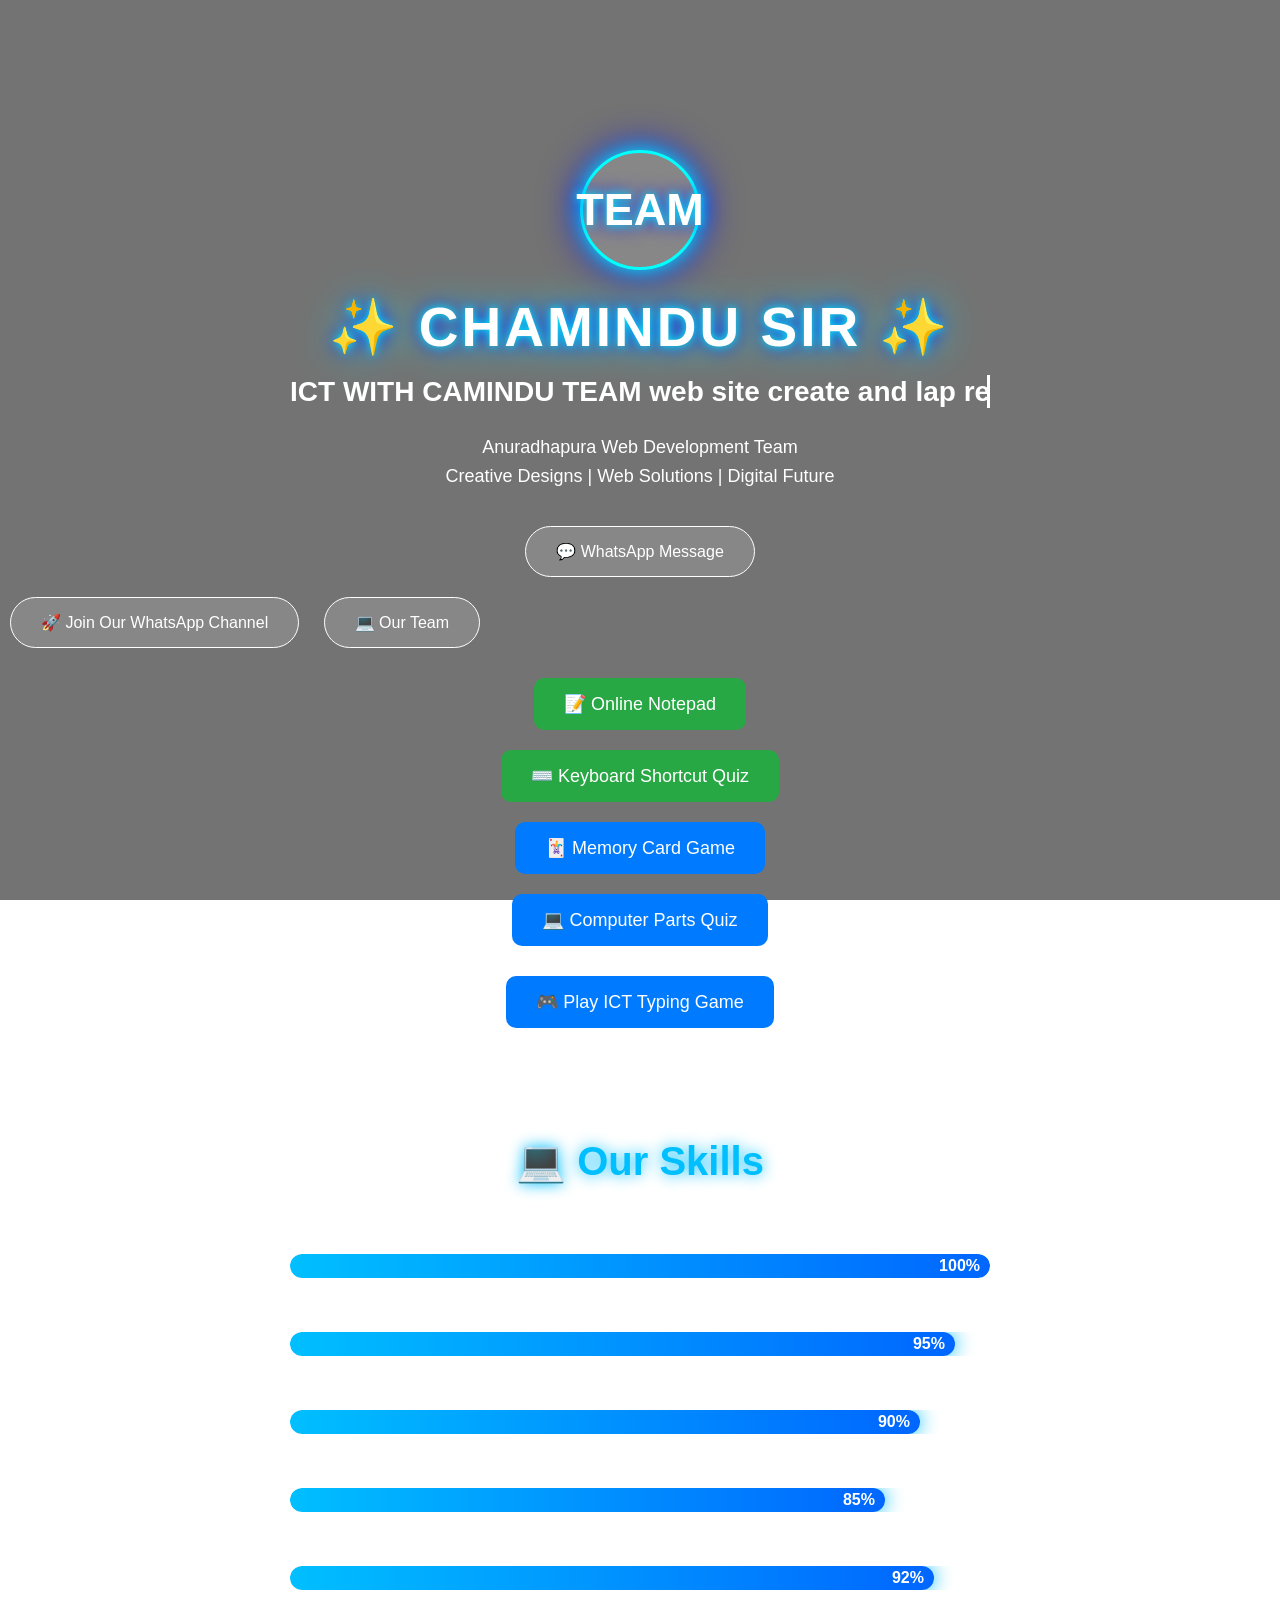
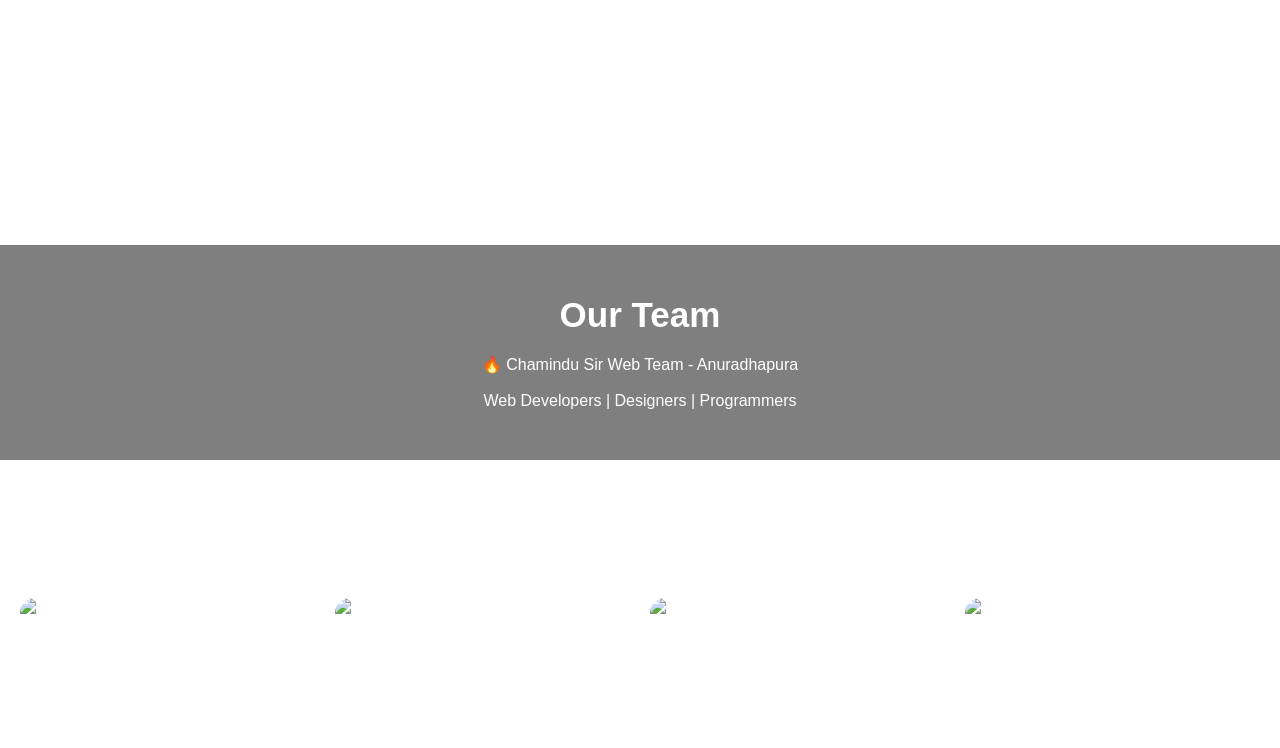
==== index.html @ 2dc6fceb "Update index.html" ====
<!DOCTYPE html>
<html lang="en">
<head>

<meta charset="UTF-8">
<meta name="viewport" content="width=device-width, initial-scale=1.0">

<title>ICT Chamindu Sir | Anuradhapura Web Team</title>

<link rel="stylesheet" href="style.css">

</head>


<body>


<!-- Background Video -->

<video autoplay muted loop id="bg-video">

<source src="https://files.catbox.moe/dityqg.mp4" type="video/mp4">

</video>


<div class="overlay"></div>



<div class="container">
    
    
    <div class="logo-circle">
    <span>TEAM</span>
    </div>

    <h1 class="logo-text">
        ✨ CHAMINDU SIR ✨
    </h1>

    <h2 class="typing">
        ICT WITH CAMINDU TEAM web site create and lap repearing other We Build Modern Websites 🚀
    </h2>

    <p>
        Anuradhapura Web Development Team
        <br>
        Creative Designs | Web Solutions | Digital Future
    </p>


    <div class="buttons">

        <a href="https://wa.me/94787940686?text=Hello%20Chamindu%20Sir" target="_blank">
            💬 WhatsApp Message
        </a>

    </div>

</div> 
  


<div class="buttons">


<a href="YOUR_WHATSAPP_CHANNEL_LINK" target="_blank">

🚀 Join Our WhatsApp Channel

</a>



<a href="#team">

💻 Our Team

</a>


</div>



</div>



    <div style="text-align:center; margin:20px;">
    <a href="notepad.html">
        <button style="background:#28a745;color:white;padding:15px 30px;border:none;border-radius:10px;font-size:18px;cursor:pointer;">
            📝 Online Notepad
        </button>
    </a>
    </div>



        <div style="text-align:center; margin:20px;">
    <a href="shortcut-quiz.html">
        <button style="background:#28a745;color:white;padding:15px 30px;border:none;border-radius:10px;font-size:18px;cursor:pointer;">
            ⌨️ Keyboard Shortcut Quiz
        </button>
    </a>
    </div>
    


    <div style="text-align: center; margin: 20px 0;">
    <a href="memory-game.html">
        <button style="
            background: #007bff;
            color: white;
            padding: 15px 30px;
            font-size: 18px;
            border: none;
            border-radius: 10px;
            cursor: pointer;">
            🃏 Memory Card Game
        </button>
    </a>
    </div>
    


    <div style="text-align:center; margin-top:20px;">
    <a href="computer-quiz.html">
        <button style="background:#007bff; color:white; padding:15px 30px; border:none; border-radius:10px; font-size:18px; cursor:pointer;">
            💻 Computer Parts Quiz
        </button>
    </a>
    </div>
    


    <div style="text-align:center; margin:30px 0;">
    <a href="typing-game.html">
        <button style="background:#007bff; color:white; border:none; padding:15px 30px; border-radius:10px; font-size:18px; cursor:pointer;">
            🎮 Play ICT Typing Game
        </button>
    </a>
    </div>



<!-- Skills Section -->

<section id="skills">

<h1>💻 Our Skills</h1>

<div class="skill">

<p>HTML</p>

<div class="bar">
<div class="fill html">100%</div>
</div>

</div>

<div class="skill">

<p>CSS</p>

<div class="bar">
<div class="fill css">95%</div>
</div>

</div>

<div class="skill">

<p>JavaScript</p>

<div class="bar">
<div class="fill js">90%</div>
</div>

</div>

<div class="skill">

<p>Node.js</p>

<div class="bar">
<div class="fill node">85%</div>
</div>

</div>

<div class="skill">

<p>UI / UX Design</p>

<div class="bar">
<div class="fill ui">92%</div>
</div>

</div>

    </section>

<section id="team">


<h2>Our Team</h2>


<p>

🔥 Chamindu Sir Web Team - Anuradhapura

<br><br>

Web Developers | Designers | Programmers

</p>


</section>





<script src="script.js"></script>

<!-- Portfolio Section -->

<section id="portfolio">

<h1>Our Portfolio</h1>

<div class="portfolio-grid">

<div class="portfolio-card">
<img src="images/web1.jpg" alt="Website 1">
<h3>Business Website</h3>
</div>

<div class="portfolio-card">
<img src="images/web2.jpg" alt="Website 2">
<h3>E-Commerce Website</h3>
</div>

<div class="portfolio-card">
<img src="images/web3.jpg" alt="Website 3">
<h3>Portfolio Website</h3>
</div>

<div class="portfolio-card">
<img src="images/web4.jpg" alt="Website 4">
<h3>School Website</h3>
</div>

</div>
    
</body>

  </html>
---- style.css ----
* {
    margin: 0;
    padding: 0;
    box-sizing: border-box;
    font-family: Arial, sans-serif;
}


body {
    min-height: 100vh;
    color: white;
    overflow-x: hidden;
}


/* Background Video */

#bg-video {
    position: fixed;
    top: 50%;
    left: 50%;
    width: auto;
    height: 100%;
    transform: translate(-50%, -50%);
    object-fit: cover;
    object-position: 50% center;
    z-index: -2;
}


/* Dark Overlay */

.overlay {
    position: fixed;
    width: 100%;
    height: 100%;
    background: rgba(0,0,0,0.55);
    z-index: -1;
}


/* Main Box */

.container {
    width: 90%;
    max-width: 700px;
    margin: auto;
    padding-top: 150px;
    text-align: center;
}


.container h1 {
    font-size: 55px;
    letter-spacing: 3px;
    animation: glow 2s infinite alternate;
}


.container h2 {
    margin-top: 15px;
    font-size: 28px;
}


.container p {
    margin: 25px 0;
    font-size: 18px;
    line-height: 1.6;
}


/* Buttons */

.buttons a {

    display: inline-block;
    text-decoration: none;
    color: white;

    background: rgba(255,255,255,0.15);

    padding: 15px 30px;
    margin: 10px;

    border-radius: 30px;

    backdrop-filter: blur(10px);

    border: 1px solid white;

    transition: 0.4s;
}


.buttons a:hover {

    background: white;
    color: black;

    transform: scale(1.08);

}


/* Team Section */

#team {

    margin-top: 150px;

    padding: 50px 20px;

    text-align: center;

    background: rgba(0,0,0,0.5);

}


#team h2 {

    font-size: 35px;
    margin-bottom: 20px;

}


/* Animation */

@keyframes glow {

    from {
        text-shadow: 0 0 10px cyan;
    }

    to {
        text-shadow: 0 0 30px blue;
    }

}



/* Mobile */

@media(max-width:600px){

    .container {
        padding-top: 120px;
    }


    .container h1 {

        font-size: 40px;

    }


    .container h2 {

        font-size: 22px;

    }


    .buttons a {

        width: 90%;

    }

}

.logo-text {

    font-size: 60px;
    font-weight: bold;

    color: white;

    text-shadow:
    0 0 10px cyan,
    0 0 20px blue,
    0 0 40px cyan;

    animation: neon 2s infinite alternate;

}


.typing {

    margin-top: 20px;
    font-size: 28px;

    overflow: hidden;
    white-space: nowrap;

    border-right: 3px solid white;

    animation:
    typing 4s steps(30) infinite,
    cursor .7s infinite;

}



@keyframes neon {

    from {

        transform: scale(1);

    }

    to {

        transform: scale(1.05);

    }

}



@keyframes typing {

    0% {

        width:0;

    }

    50% {

        width:100%;

    }

    100% {

        width:0;

    }

}


@keyframes cursor {

    50% {

        border-color:transparent;

    }

}



@media(max-width:600px){

.logo-text {

    font-size:40px;

}


.typing {

    font-size:20px;

}

}

.logo-circle {

    width:120px;
    height:120px;

    margin:0 auto 25px;

    border-radius:50%;

    display:flex;
    justify-content:center;
    align-items:center;

    background:rgba(255,255,255,0.15);

    border:3px solid cyan;

    backdrop-filter:blur(10px);

    box-shadow:
    0 0 20px cyan,
    0 0 40px blue;

    animation: floating 3s infinite ease-in-out;

}


.logo-circle span {

    font-size:45px;

    font-weight:bold;

    color:white;

    text-shadow:
    0 0 10px cyan,
    0 0 20px blue;

}



@keyframes floating {

    0% {

        transform:translateY(0);

    }


    50% {

        transform:translateY(-15px);

    }


    100% {

        transform:translateY(0);

    }

}

#portfolio{
    padding:80px 20px;
    text-align:center;
}

.portfolio-grid{
    display:grid;
    grid-template-columns:repeat(auto-fit,minmax(250px,1fr));
    gap:20px;
    margin-top:30px;
}

.portfolio-card{
    background:rgba(255,255,255,.1);
    border-radius:15px;
    overflow:hidden;
    cursor:pointer;
    transition:.4s;
}

.portfolio-card:hover{
    transform:scale(1.05);
}

.portfolio-card img{
    width:100%;
    display:block;
}

.portfolio-card h3{
    padding:15px;
}

.preview{
    display:none;
    position:fixed;
    inset:0;
    background:rgba(0,0,0,.95);
    justify-content:center;
    align-items:center;
    z-index:9999;
}

.preview img{
    max-width:90%;
    max-height:90%;
    border-radius:10px;
}

.close{
    position:absolute;
    top:20px;
    right:35px;
    font-size:45px;
    color:white;
    cursor:pointer;
        }

/* Skills Section */

#skills{

padding:80px 20px;

text-align:center;

}

#skills h1{

font-size:40px;

margin-bottom:40px;

color:#00bfff;

text-shadow:0 0 15px #00bfff;

}

.skill{

width:80%;

max-width:700px;

margin:25px auto;


}

.skill p{

margin-bottom:8px;

font-size:18px;

font-weight:bold;

color:white;

}

.bar{

width:100%;

height:24px;

background:rgba(255,255,255,.15);

border-radius:30px;

overflow:hidden;

}

.fill{

height:100%;

display:flex;

align-items:center;

justify-content:flex-end;

padding-right:10px;

font-weight:bold;

color:white;

background:linear-gradient(90deg,#00bfff,#0066ff);

border-radius:30px;

box-shadow:0 0 20px #00bfff;

}

.html{width:100%;}
.css{width:95%;}
.js{width:90%;}
.node{width:85%;}
.ui{width:92%;}
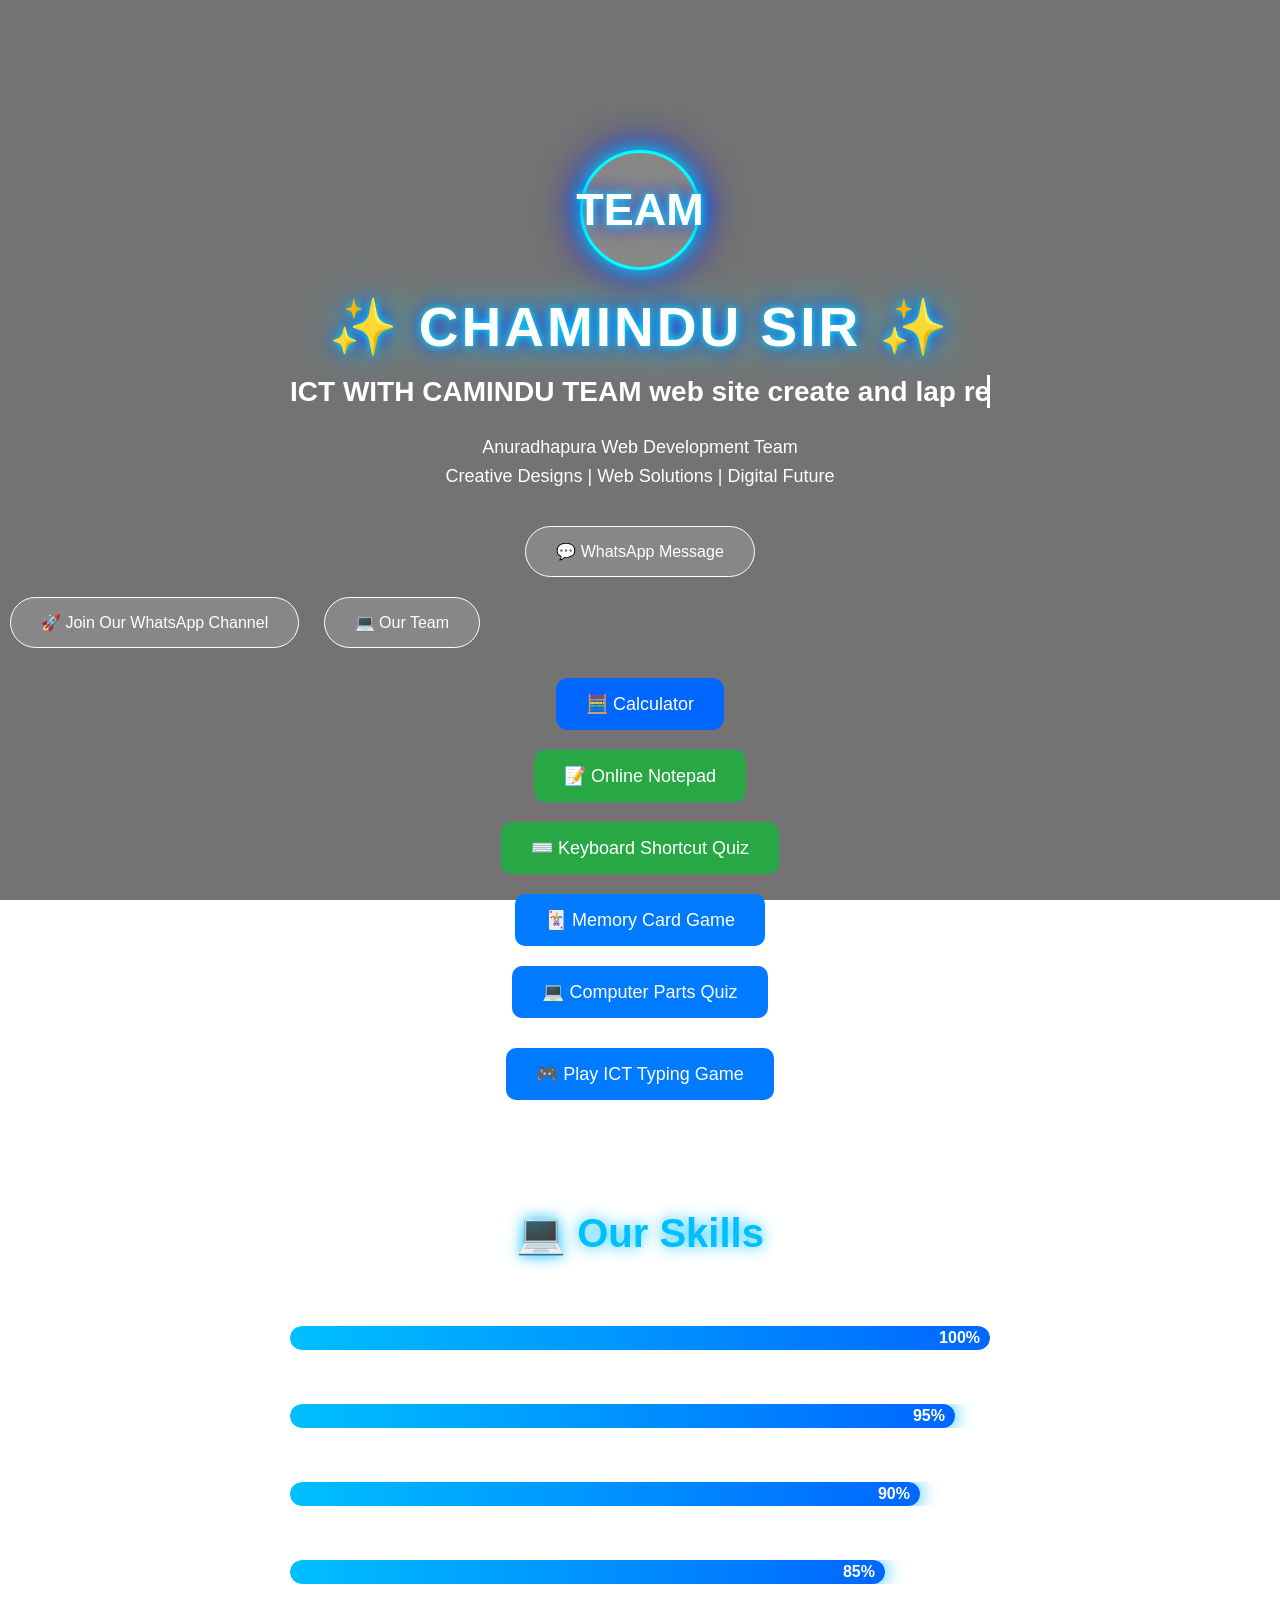
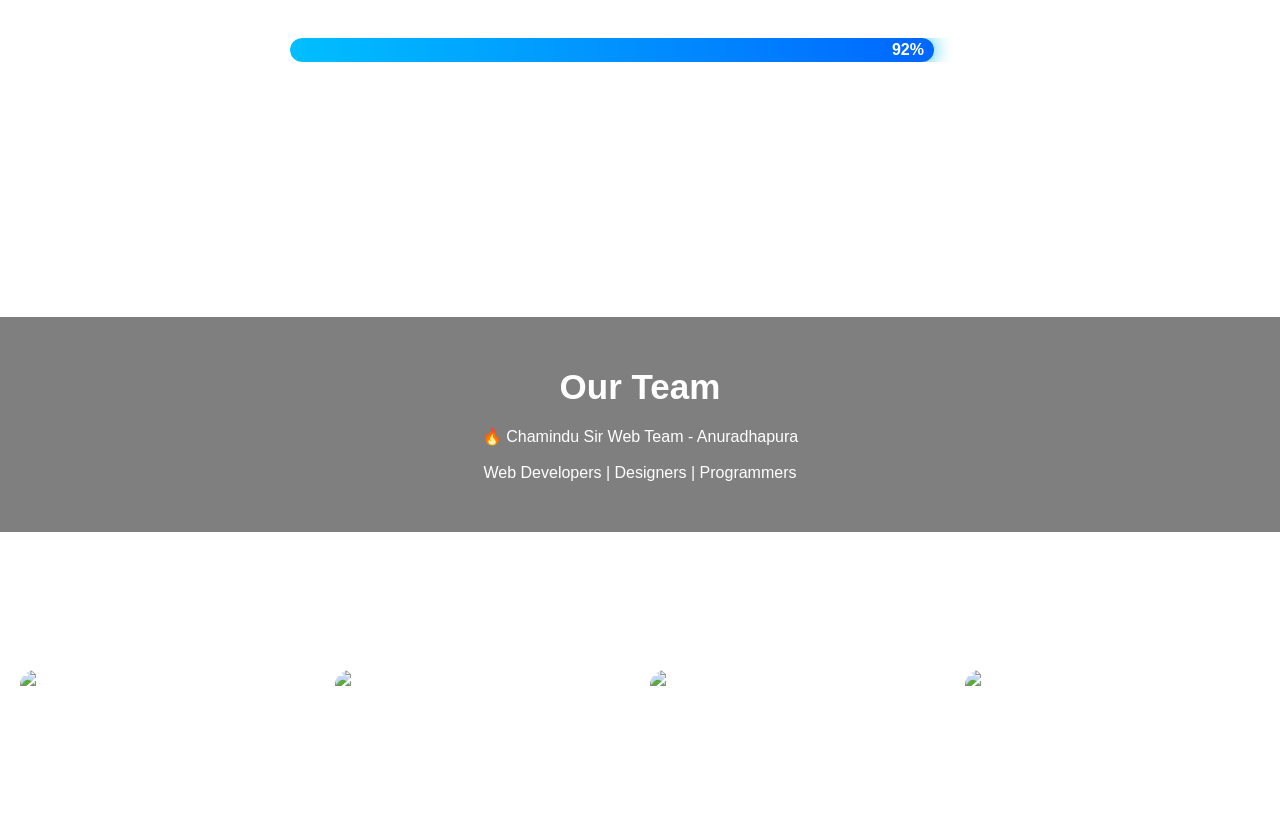
==== commit 56153790: "Update index.html" ====
--- a/index.html
+++ b/index.html
@@ -85,6 +85,25 @@
 
 
 </div>
+
+    
+
+
+
+    <div style="text-align:center;margin:20px;">
+    <a href="calculator.html">
+        <button style="
+            background:#0066ff;
+            color:white;
+            padding:15px 30px;
+            border:none;
+            border-radius:12px;
+            font-size:18px;
+            cursor:pointer;">
+            🧮 Calculator
+        </button>
+    </a>
+    </div>
 
 
 
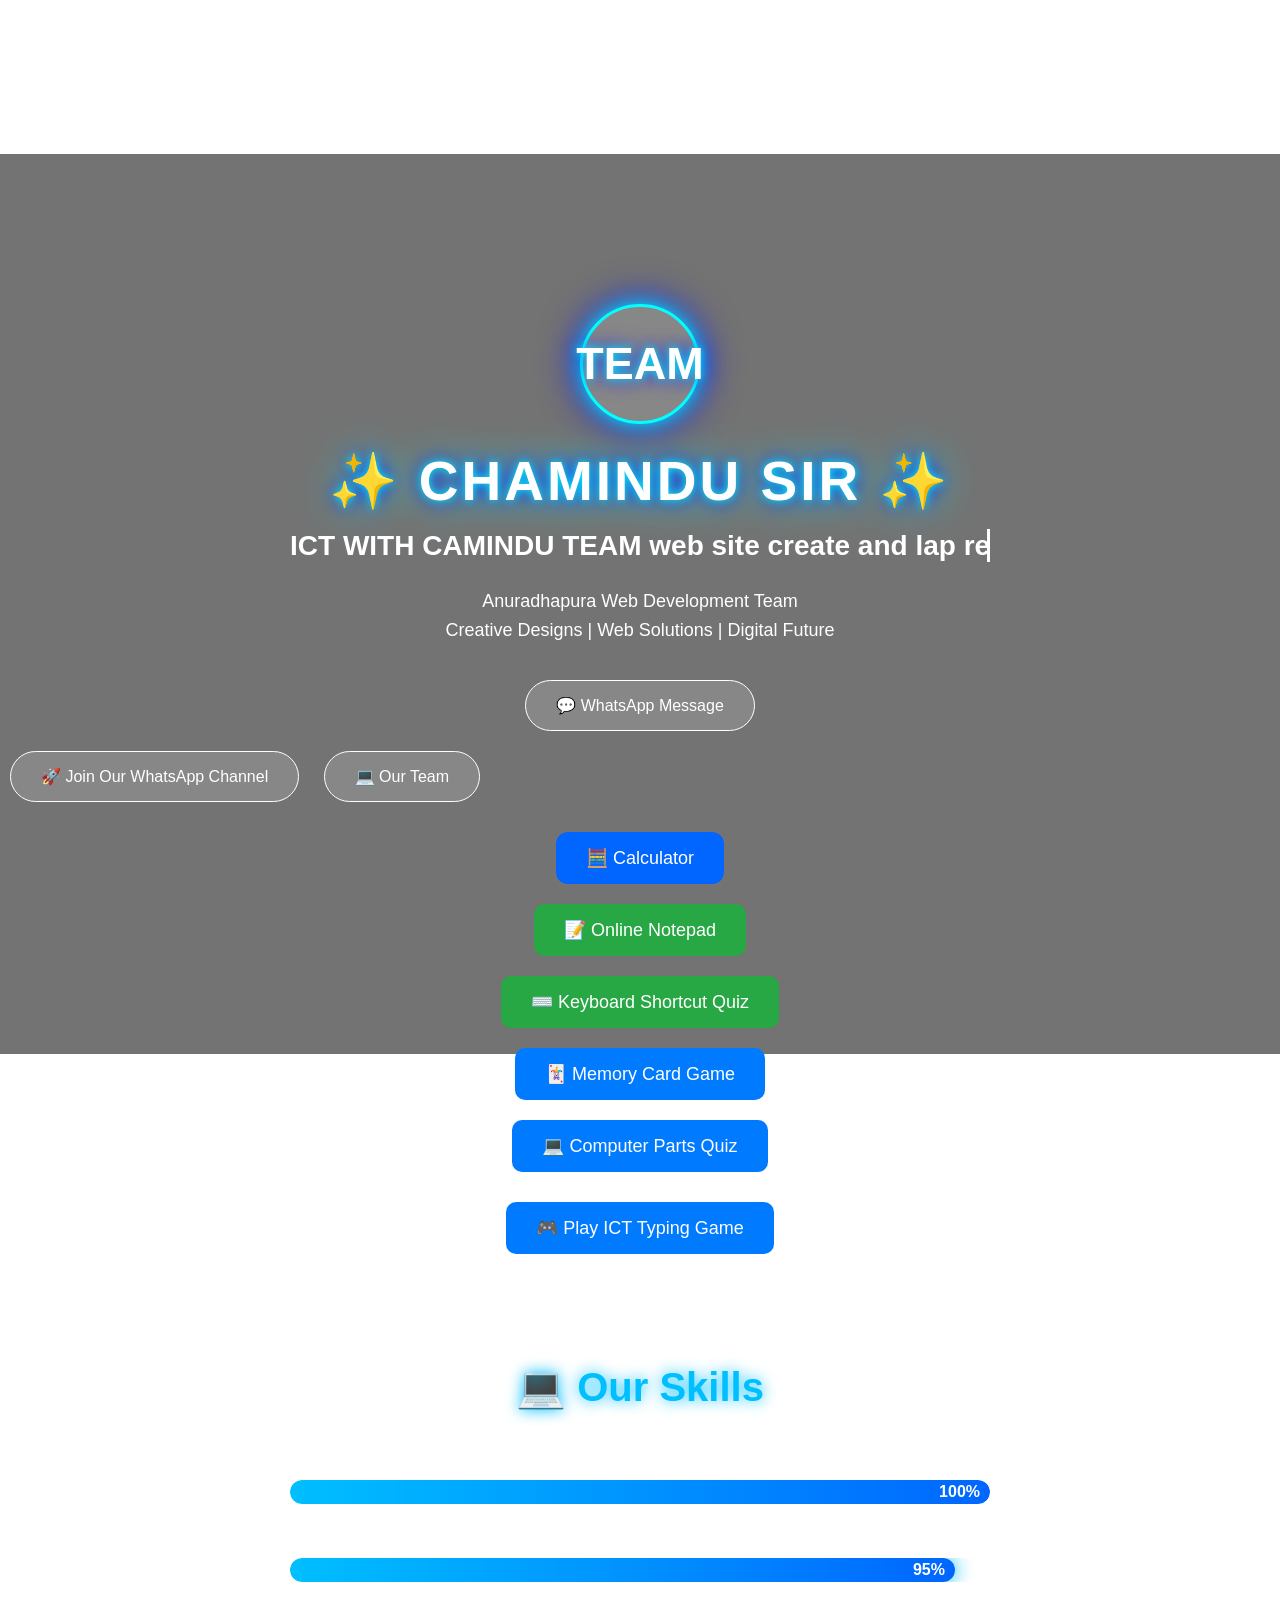
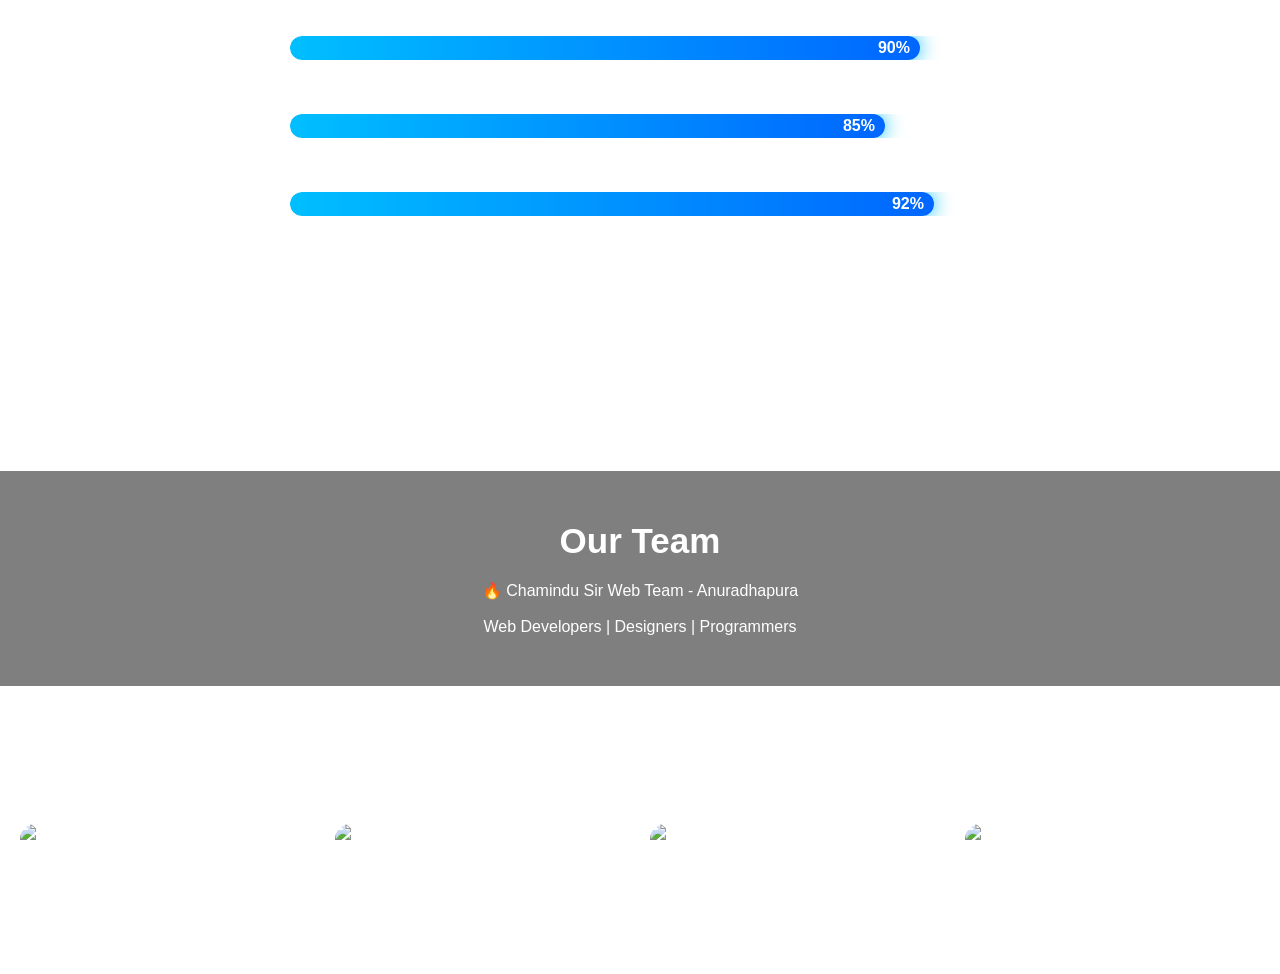
==== commit a8aa6473: "Update index.html" ====
--- a/index.html
+++ b/index.html
@@ -17,10 +17,8 @@
 
 <!-- Background Video -->
 
-<video autoplay muted loop id="bg-video">
-
-<source src="https://files.catbox.moe/dityqg.mp4" type="video/mp4">
-
+<video autoplay loop>
+    <source src="src="https://files.catbox.moe/dityqg.mp4" type="video/mp4">
 </video>
 
 
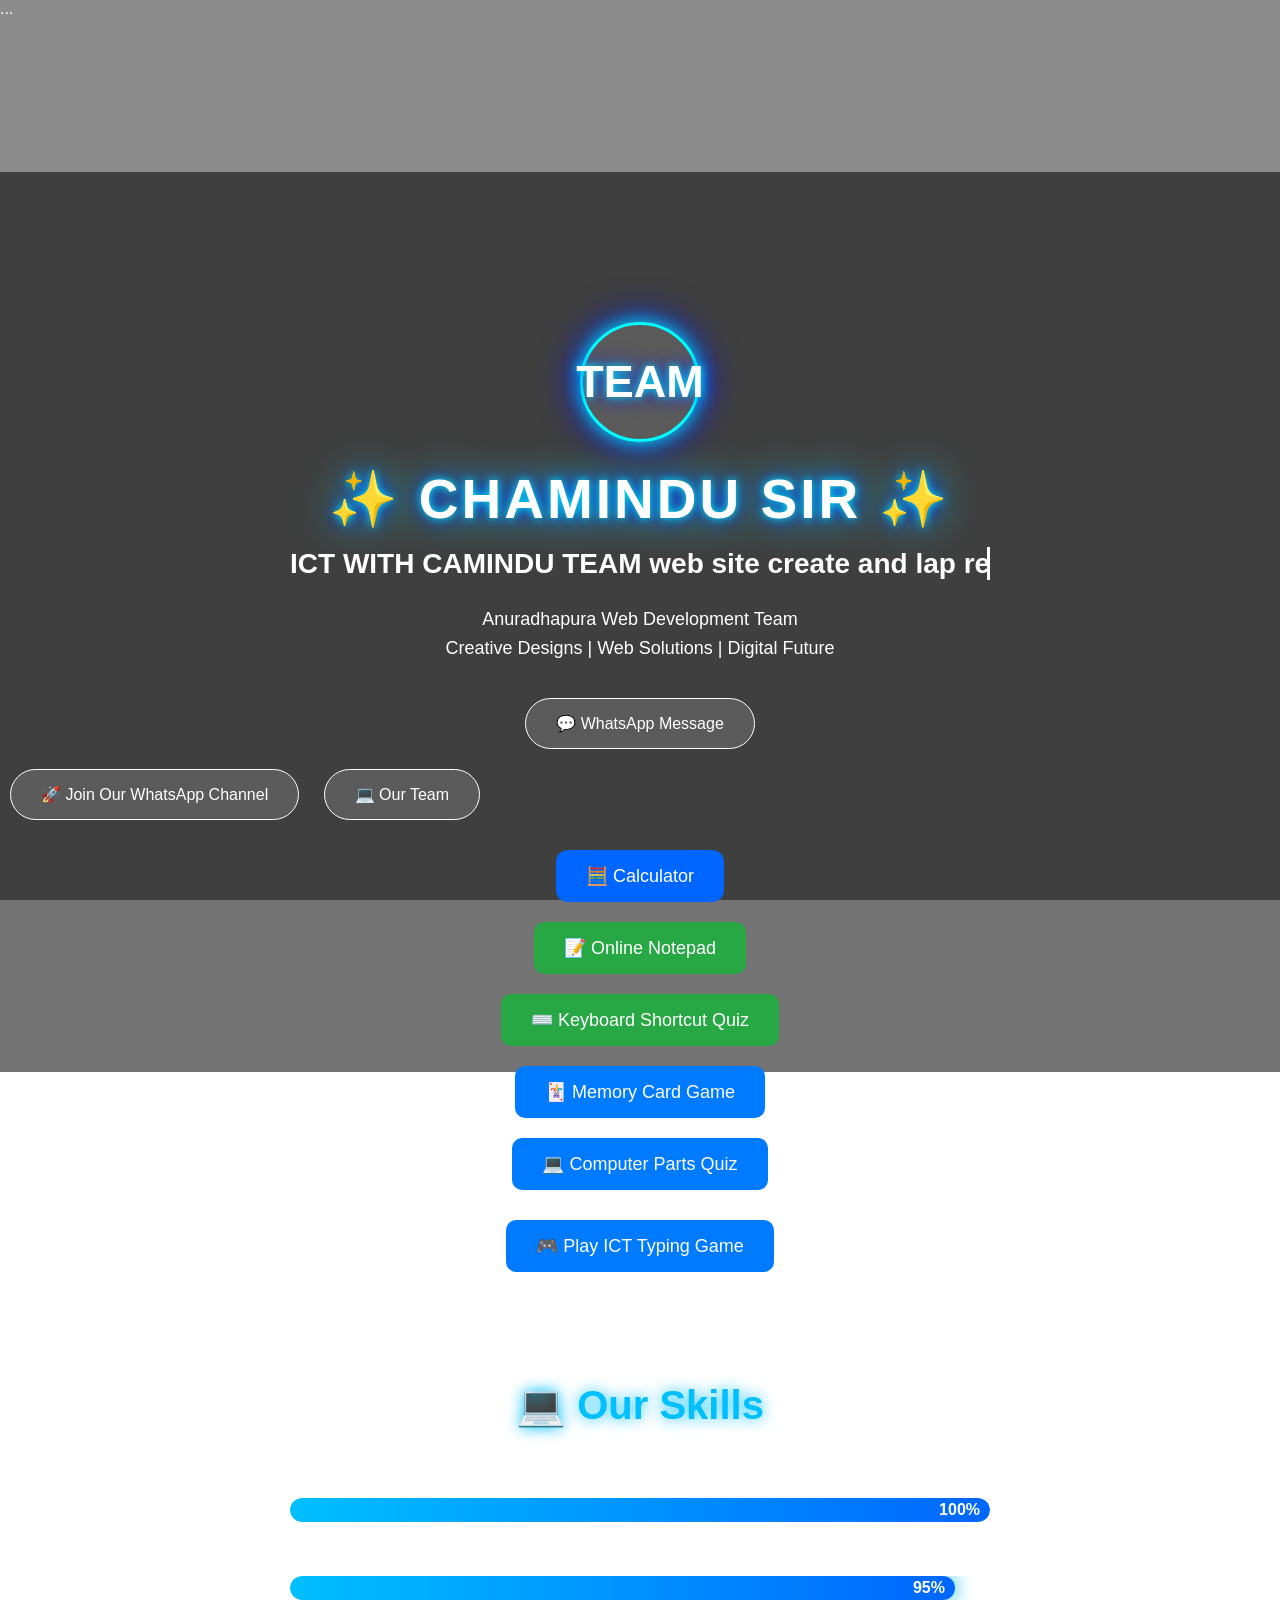
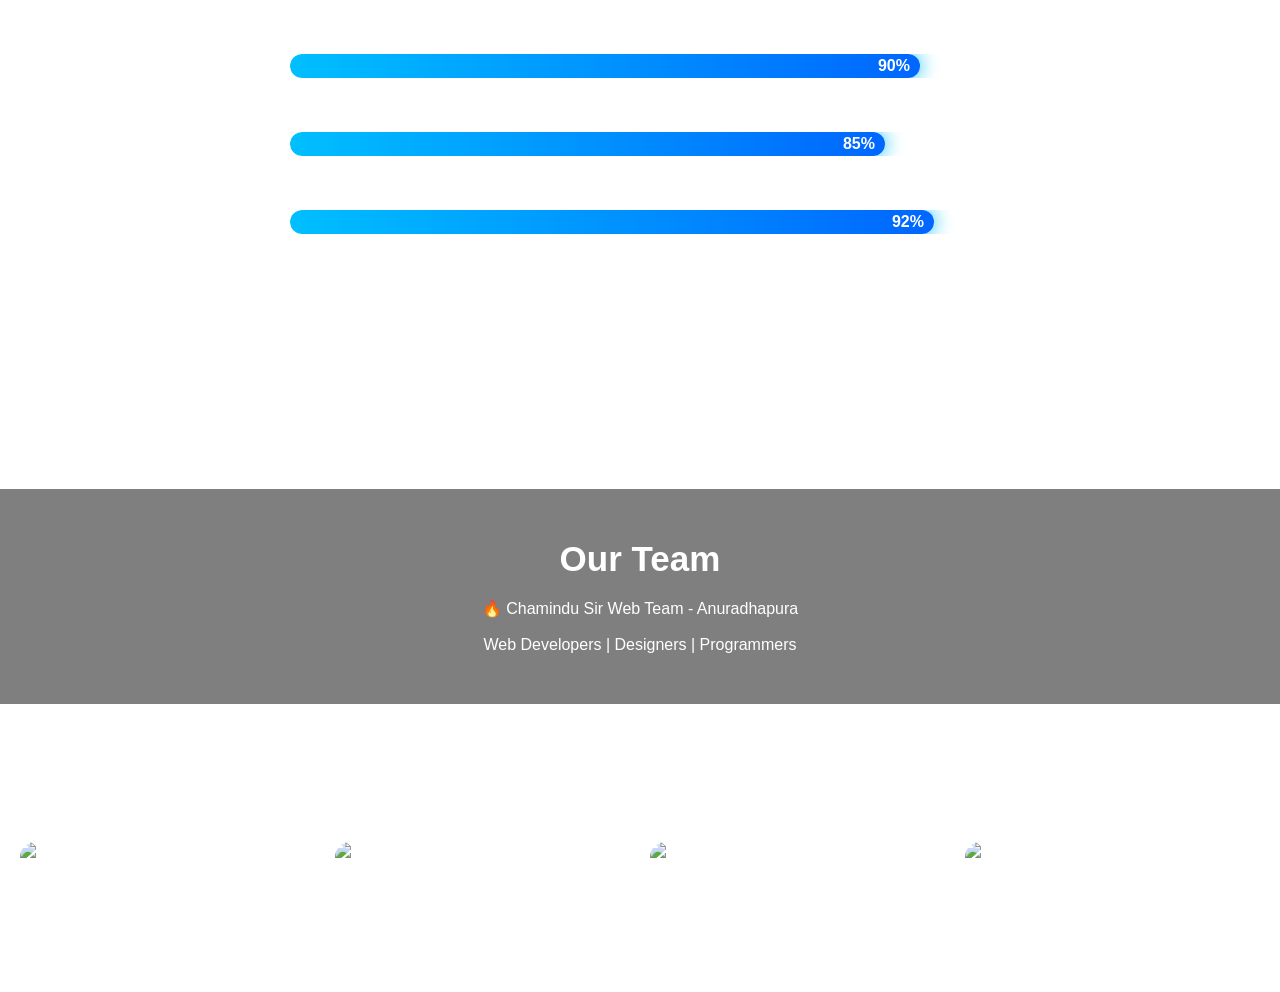
==== commit c38a8eec: "Update index.html" ====
--- a/index.html
+++ b/index.html
@@ -11,6 +11,27 @@
 
 </head>
 
+    <body>
+
+    <!-- Background Video -->
+    <video
+        class="bg-video"
+        autoplay
+        muted
+        loop
+        playsinline
+        preload="auto"
+    >
+        <source src="https://files.catbox.moe/dityqg.mp4" type="video/mp4">
+    </video>
+
+    <!-- ඔයාගේ website එක -->
+    <div class="content">
+        ...
+    </div>
+
+    </body>
+
 
 <body>
 
@@ -18,7 +39,7 @@
 <!-- Background Video -->
 
 <video autoplay loop>
-    <source src="src="https://files.catbox.moe/dityqg.mp4" type="video/mp4">
+    <source src="https://files.catbox.moe/dityqg.mp4" type="video/mp4">
 </video>
 
 
--- a/style.css
+++ b/style.css
@@ -15,16 +15,21 @@
 
 /* Background Video */
 
-#bg-video {
+.bg-video {
     position: fixed;
-    top: 50%;
-    left: 50%;
-    width: auto;
+    inset: 0;
+    width: 100%;
     height: 100%;
-    transform: translate(-50%, -50%);
     object-fit: cover;
-    object-position: 50% center;
     z-index: -2;
+}
+
+body::before {
+    content: "";
+    position: fixed;
+    inset: 0;
+    background: rgba(0,0,0,0.45);
+    z-index: -1;
 }
 
 
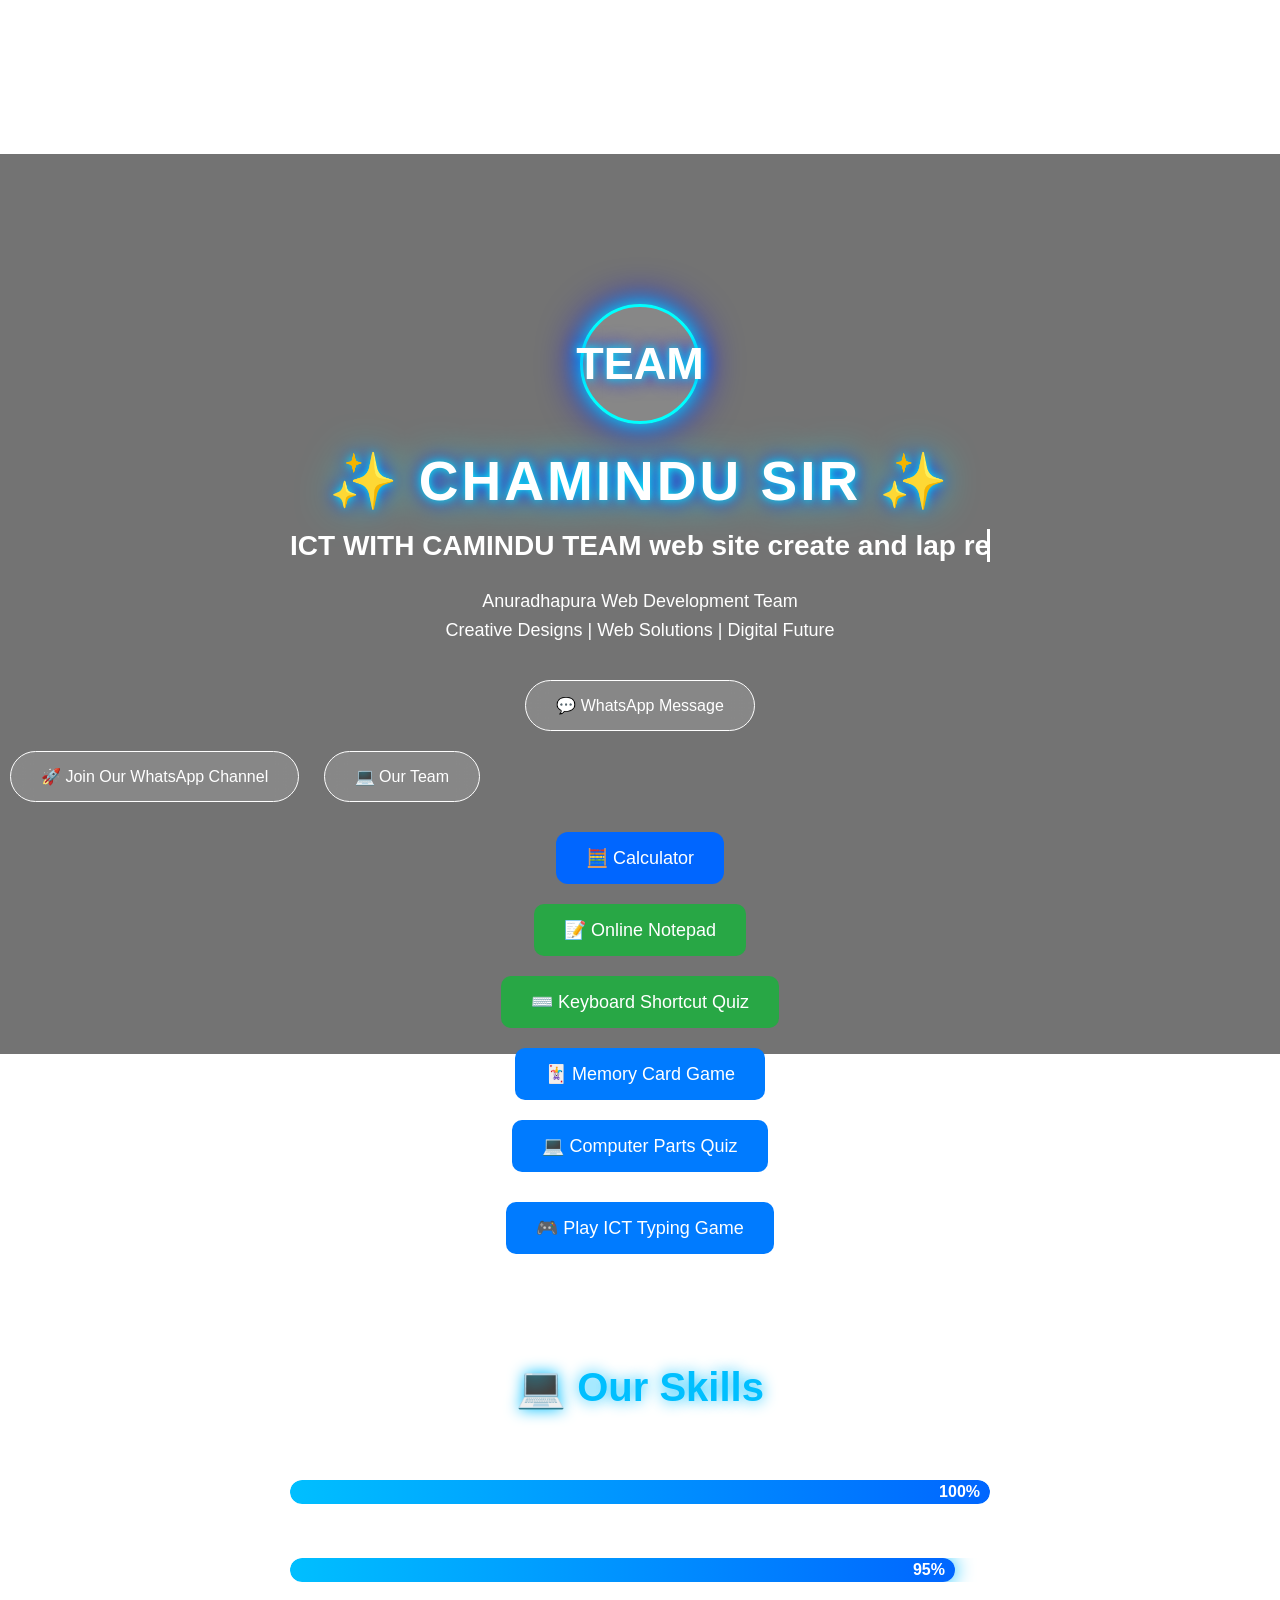
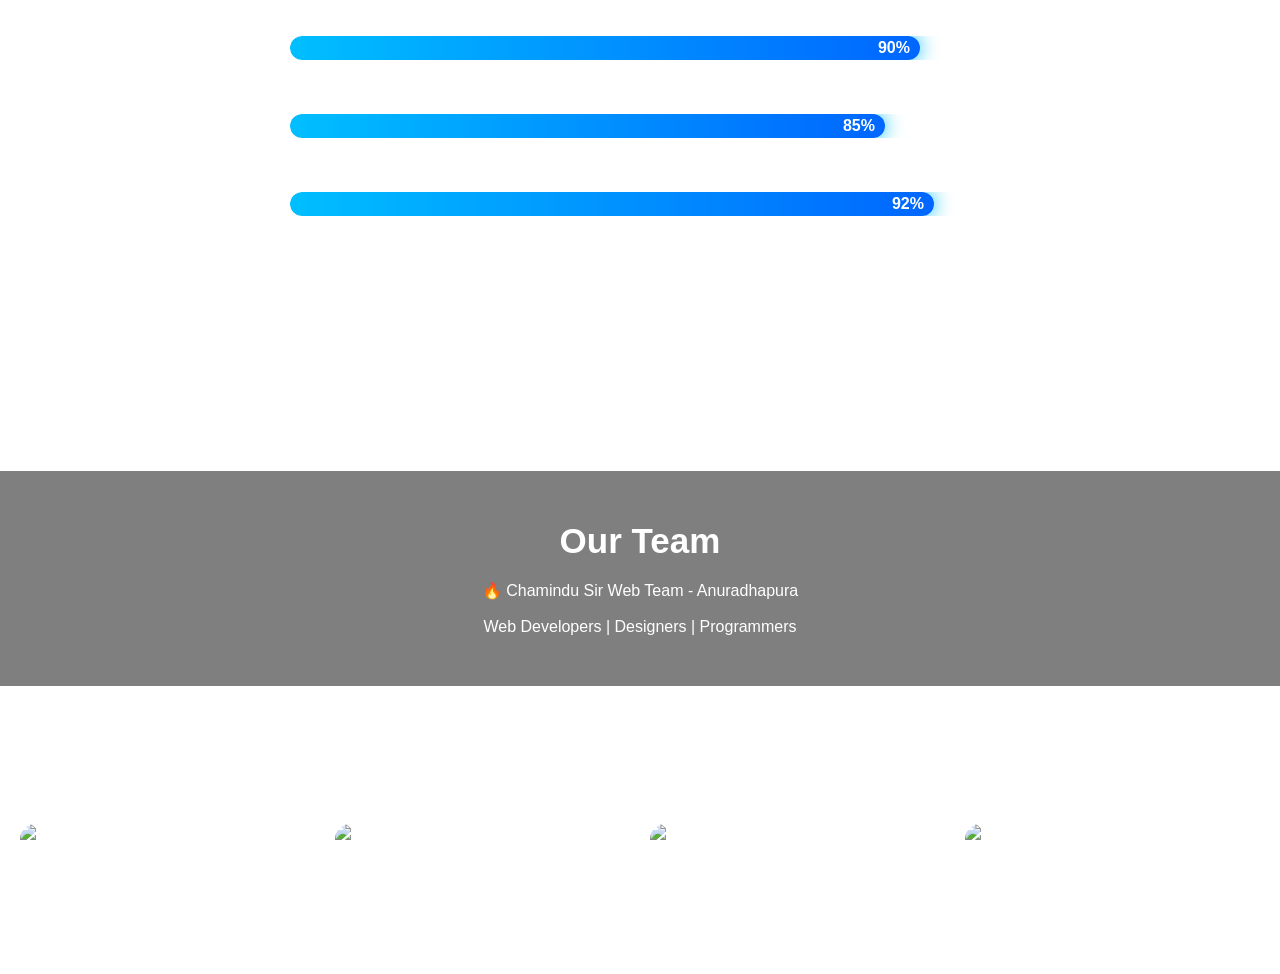
==== commit 5d551e6b: "Update index.html" ====
--- a/index.html
+++ b/index.html
@@ -10,27 +10,6 @@
 <link rel="stylesheet" href="style.css">
 
 </head>
-
-    <body>
-
-    <!-- Background Video -->
-    <video
-        class="bg-video"
-        autoplay
-        muted
-        loop
-        playsinline
-        preload="auto"
-    >
-        <source src="https://files.catbox.moe/dityqg.mp4" type="video/mp4">
-    </video>
-
-    <!-- ඔයාගේ website එක -->
-    <div class="content">
-        ...
-    </div>
-
-    </body>
 
 
 <body>
--- a/style.css
+++ b/style.css
@@ -17,19 +17,17 @@
 
 .bg-video {
     position: fixed;
-    inset: 0;
-    width: 100%;
-    height: 100%;
+    top: 0;
+    left: 0;
+
+    width: 100vw;
+    height: 100vh;
+
     object-fit: cover;
-    z-index: -2;
-}
-
-body::before {
-    content: "";
-    position: fixed;
-    inset: 0;
-    background: rgba(0,0,0,0.45);
-    z-index: -1;
+
+    z-index: -10;
+
+    pointer-events: none;
 }
 
 
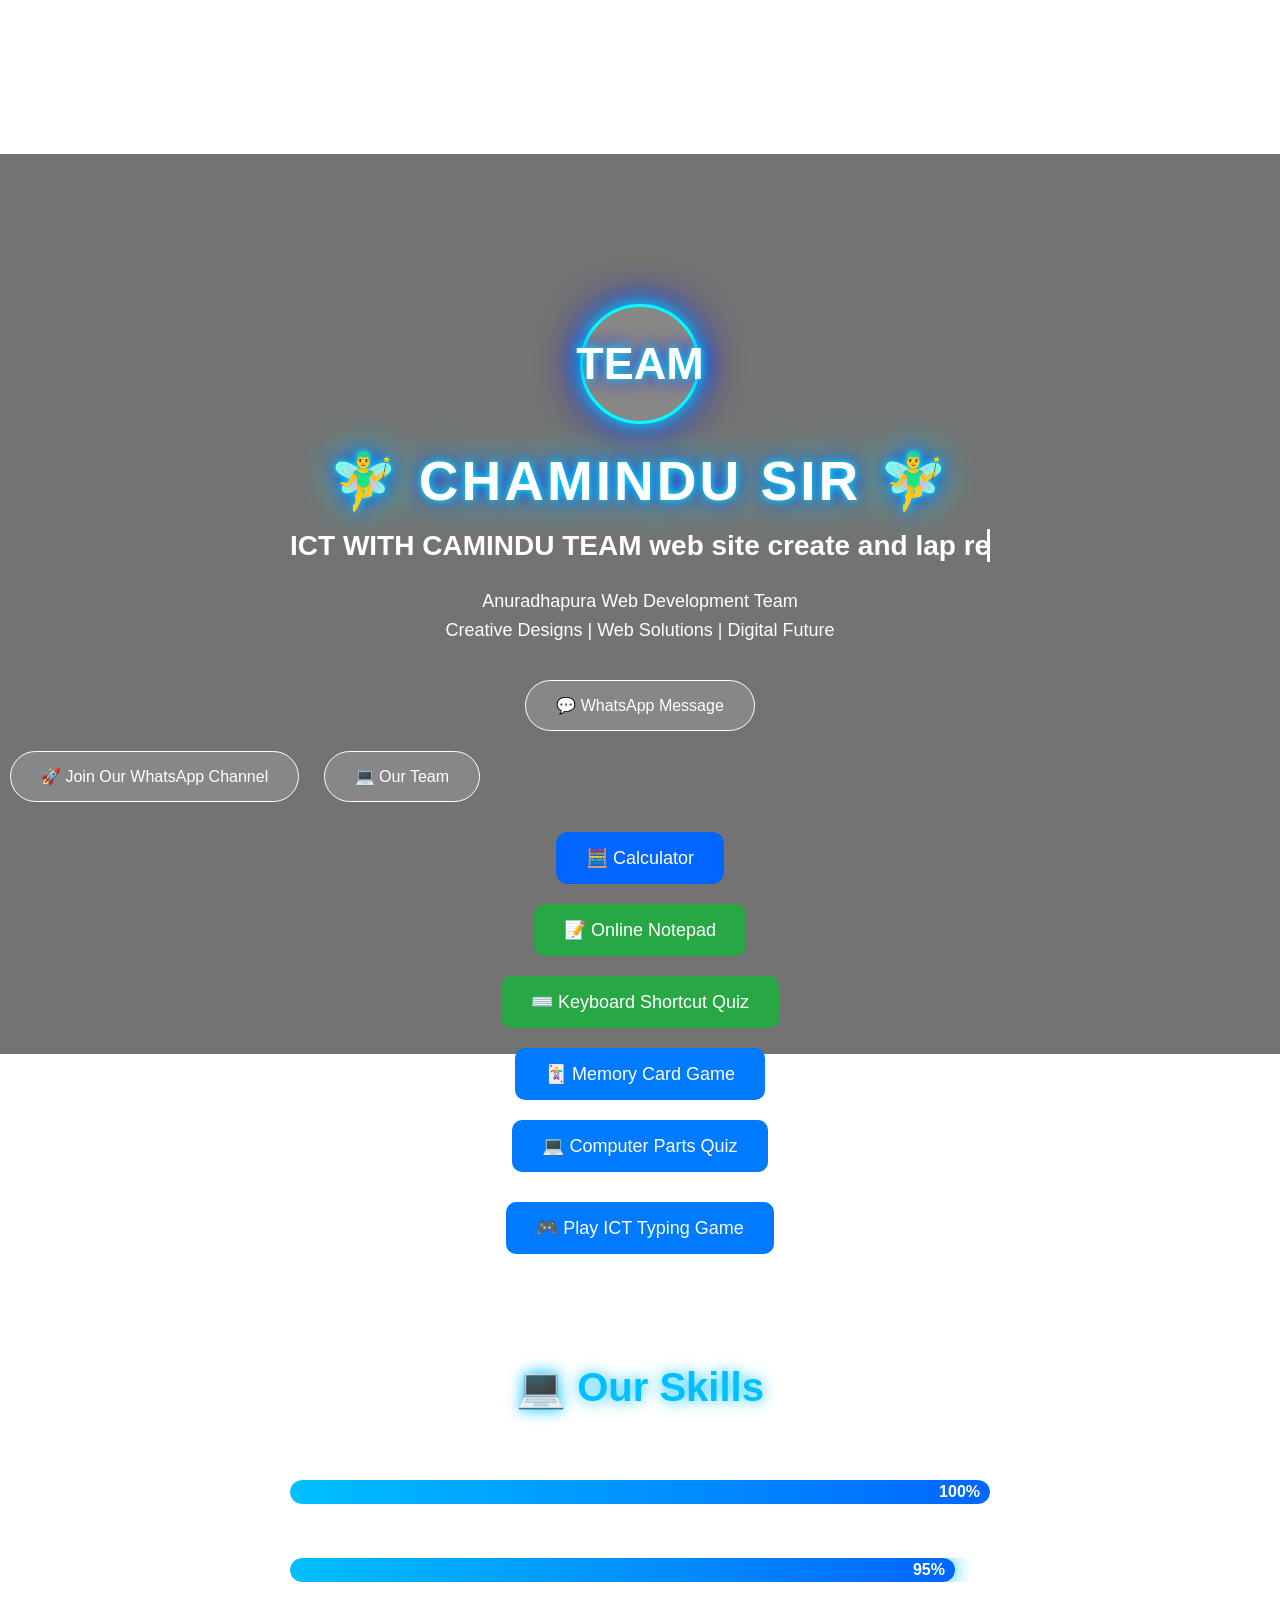
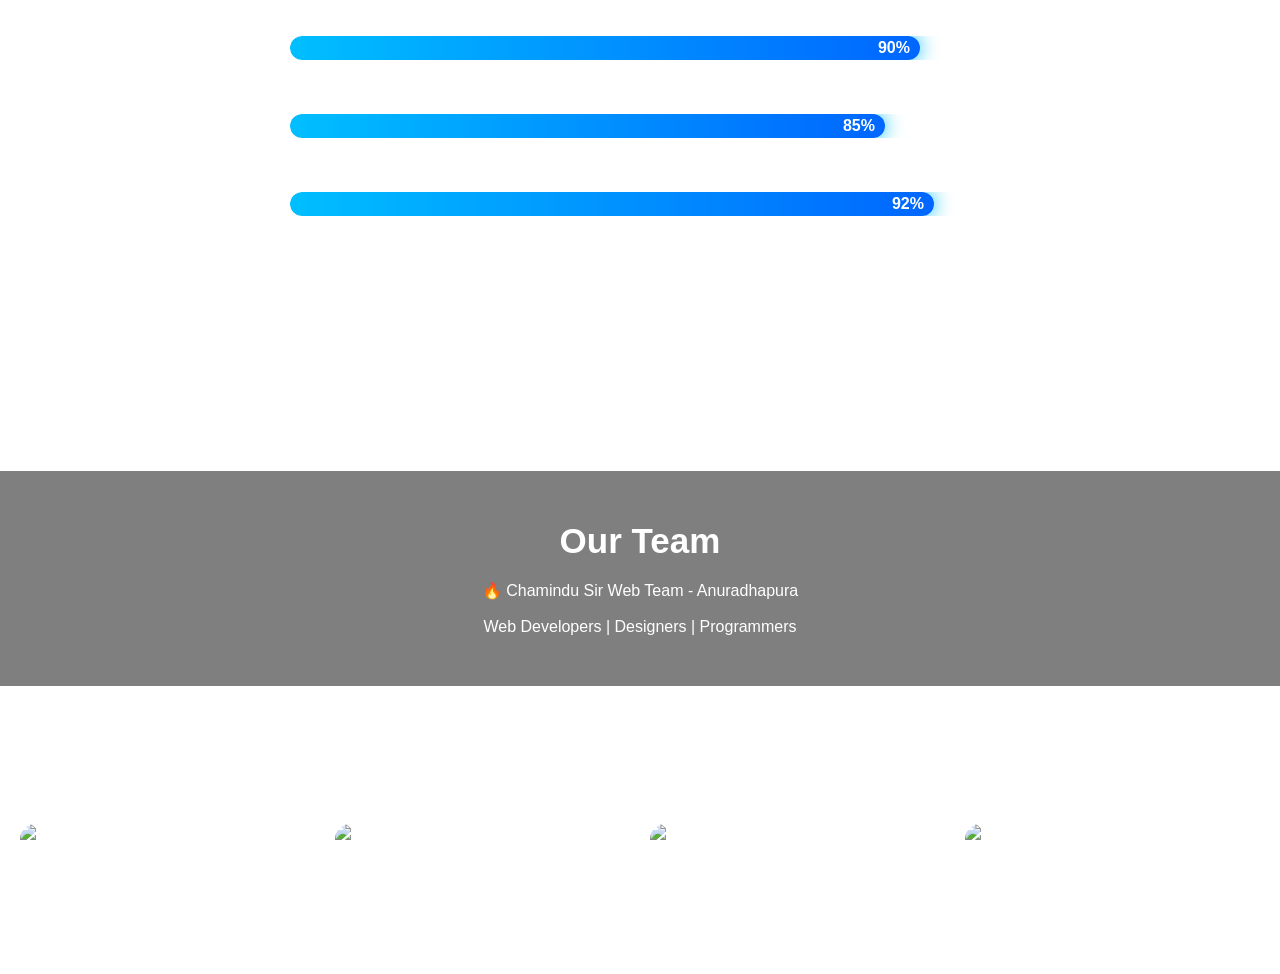
==== commit f5de0df1: "Create index.html" ====
--- a/index.html
+++ b/index.html
@@ -17,8 +17,10 @@
 
 <!-- Background Video -->
 
-<video autoplay loop>
-    <source src="https://files.catbox.moe/dityqg.mp4" type="video/mp4">
+<video autoplay muted loop id="bg-video">
+
+<source src="https://files.catbox.moe/dityqg.mp4" type="video/mp4">
+
 </video>
 
 
@@ -34,7 +36,7 @@
     </div>
 
     <h1 class="logo-text">
-        ✨ CHAMINDU SIR ✨
+        🧚‍♂️ CHAMINDU SIR 🧚‍♂️
     </h1>
 
     <h2 class="typing">
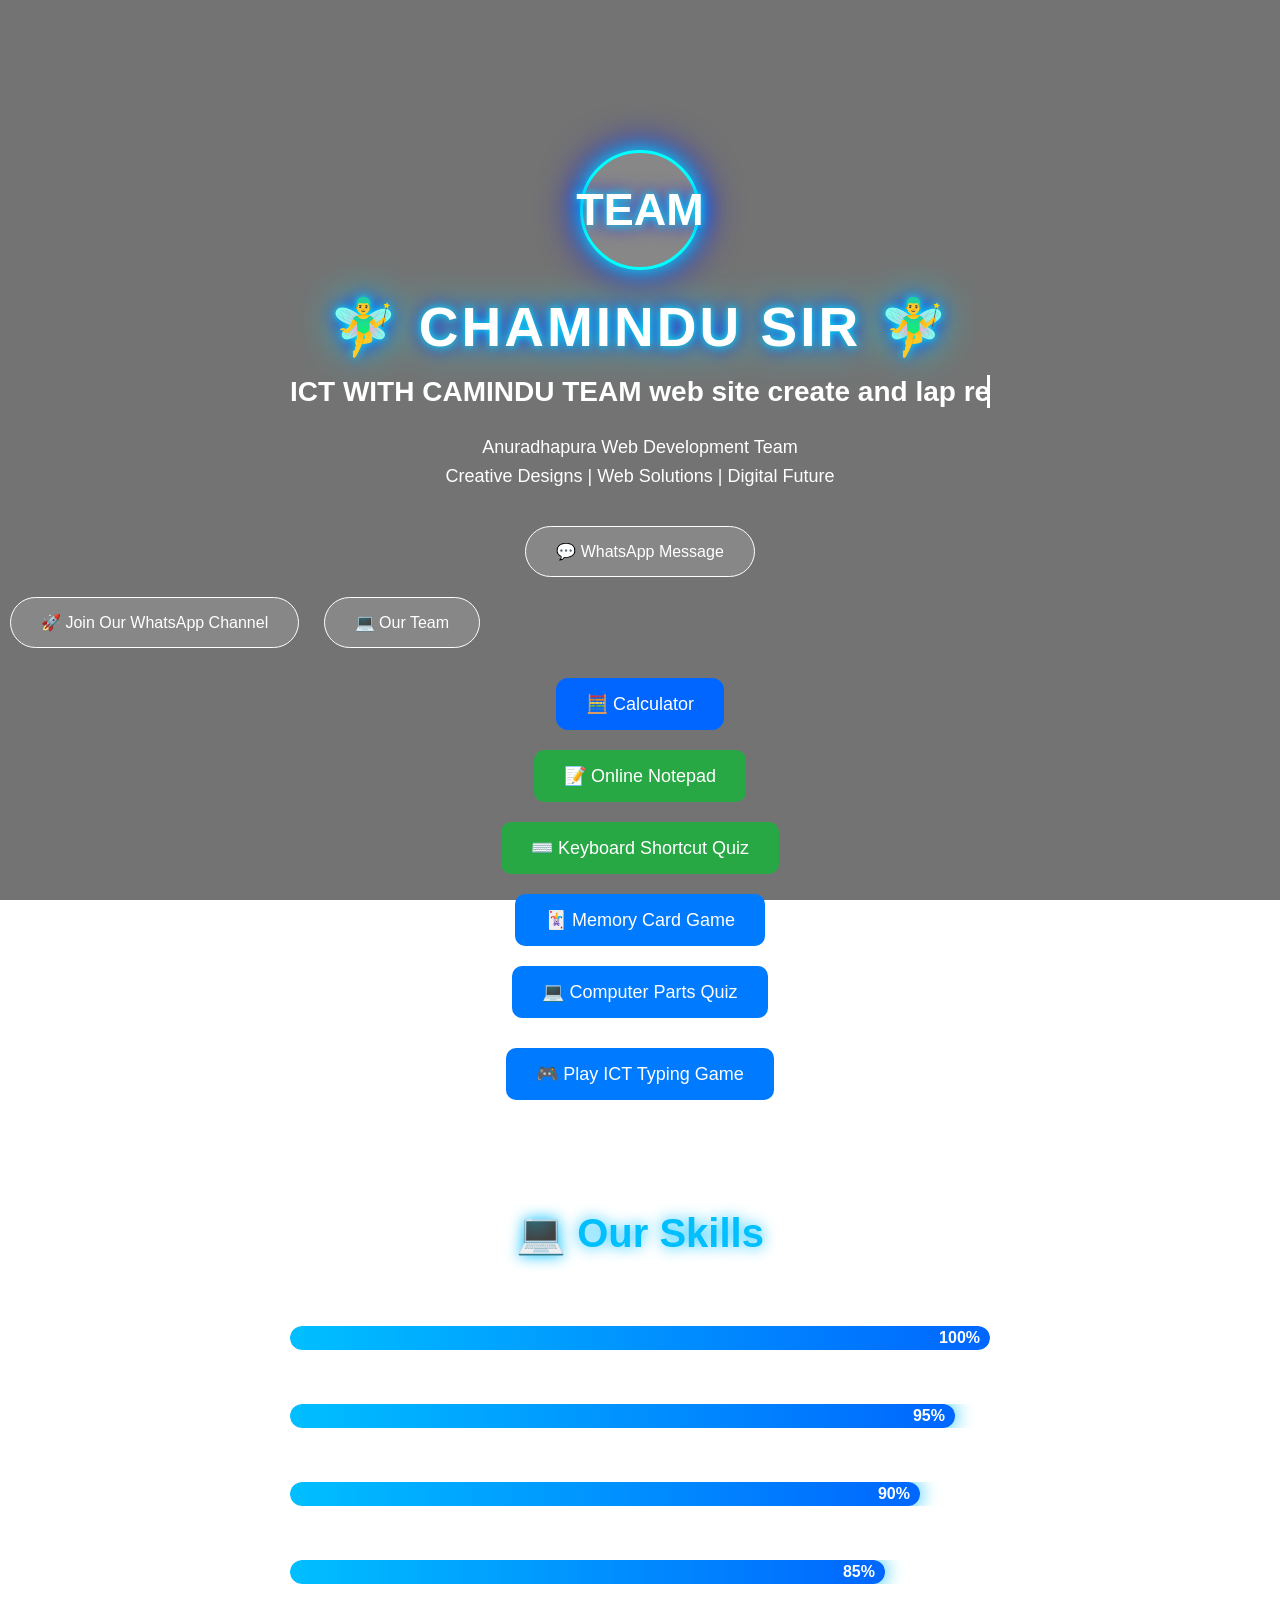
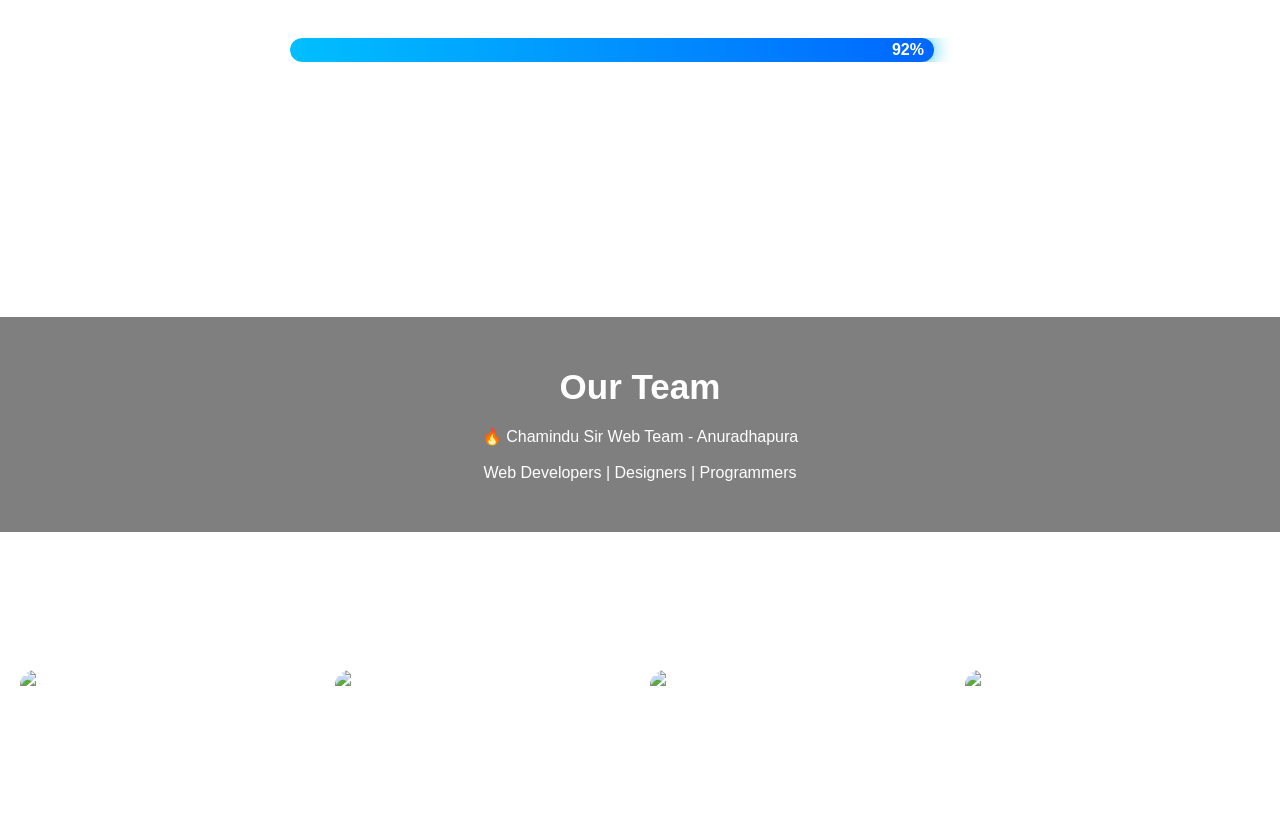
==== commit 7e402954: "Update index.html" ====
--- a/index.html
+++ b/index.html
@@ -19,7 +19,7 @@
 
 <video autoplay muted loop id="bg-video">
 
-<source src="https://files.catbox.moe/dityqg.mp4" type="video/mp4">
+<source src="https://files.catbox.moe/dggveb.mp4" type="video/mp4">
 
 </video>
 
--- a/style.css
+++ b/style.css
@@ -15,19 +15,16 @@
 
 /* Background Video */
 
-.bg-video {
+#bg-video {
     position: fixed;
-    top: 0;
-    left: 0;
-
-    width: 100vw;
-    height: 100vh;
-
+    top: 50%;
+    left: 50%;
+    width: auto;
+    height: 100%;
+    transform: translate(-50%, -50%);
     object-fit: cover;
-
-    z-index: -10;
-
-    pointer-events: none;
+    object-position: 50% center;
+    z-index: -2;
 }
 
 
